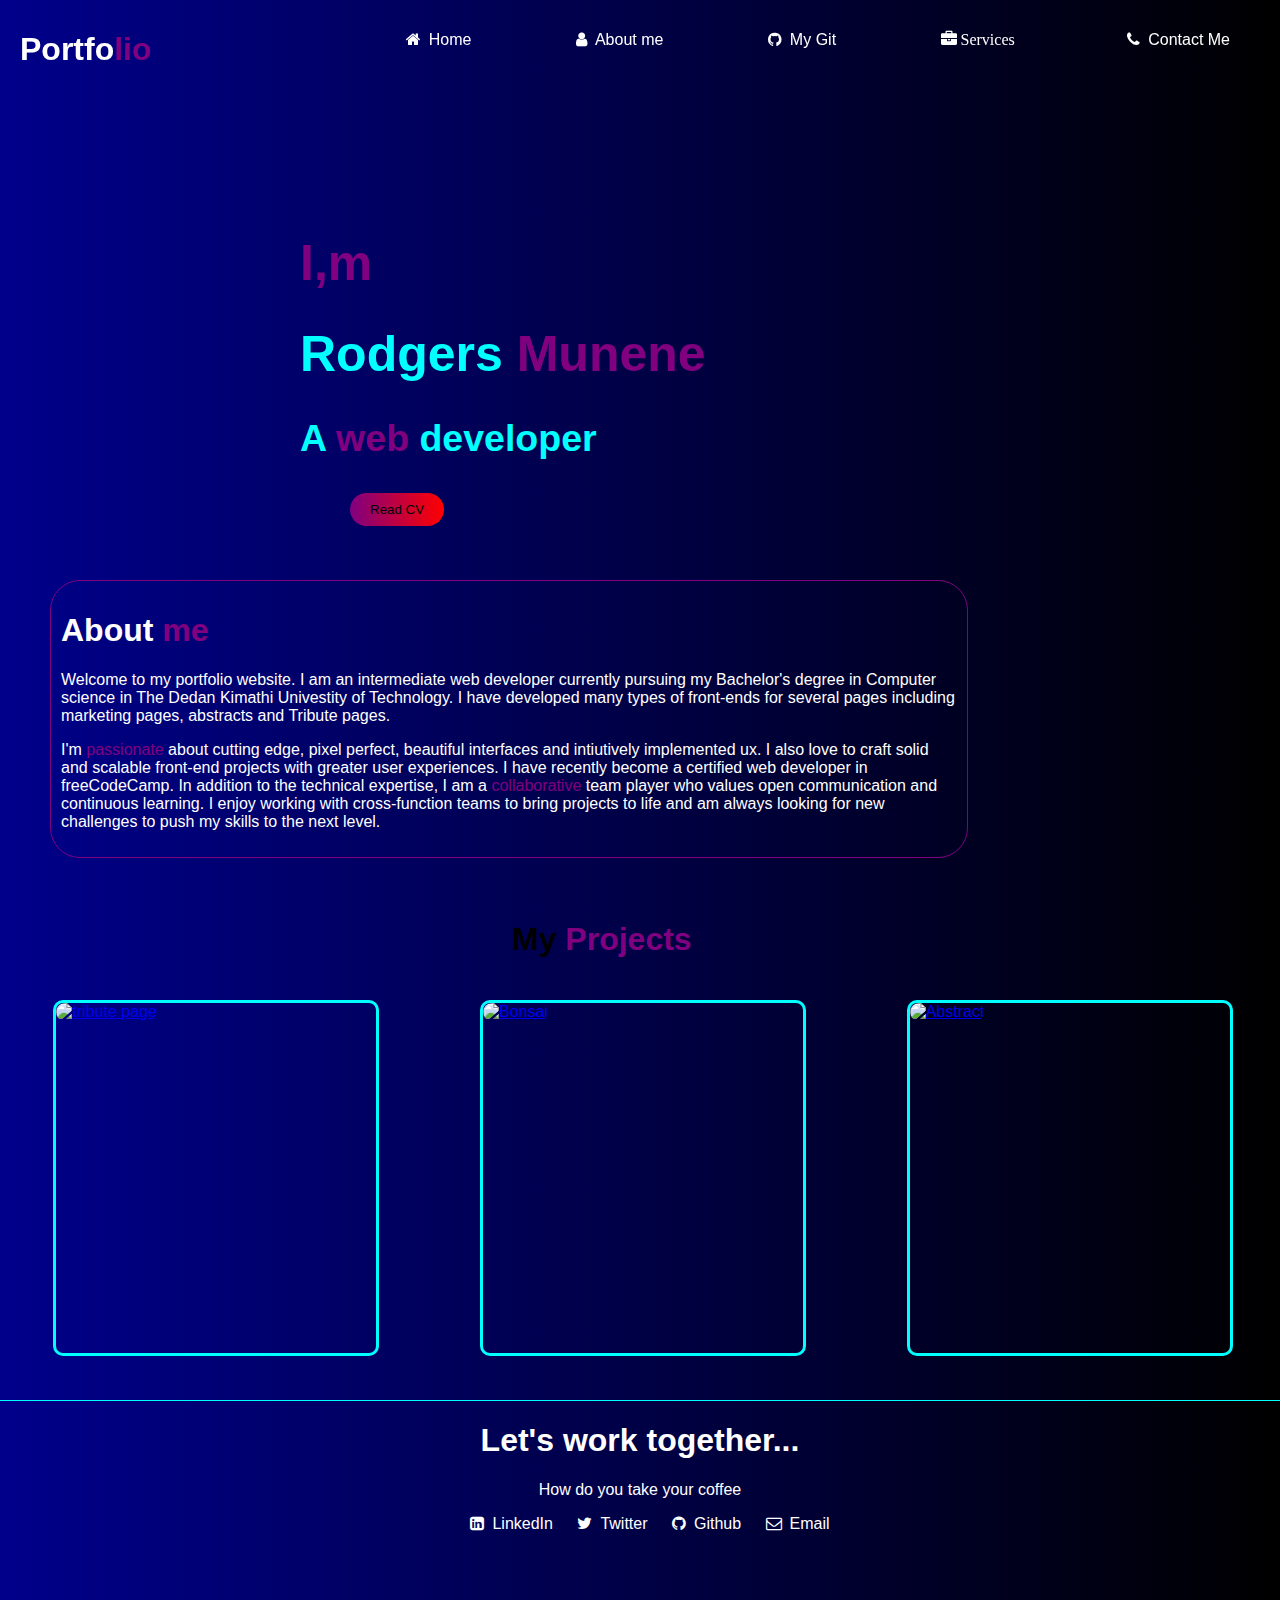
==== personal_portfolio.html @ 196107b6 "frst commit" ====
<!--Making my own personal portfolio for others to be able to engage with me and where i can be able
to save my projects so that others can be able to check them out..-->
<!DOCTYPE html>
<html lang="en">
<head>
    <meta charset="UTF-8">
    <meta http-equiv="X-UA-Compatible" content="IE=edge">
    <meta name="viewport" content="width=device-width, initial-scale=1.0">
    <link rel="stylesheet" href="portfolio.css"/>
    <link rel="stylesheet" href="https://cdnjs.cloudflare.com/ajax/libs/font-awesome/4.7.0/css/font-awesome.min.css">
    <title>Personal portfolio</title>
</head>
<body>
    <header>
        <nav id="navbar">
            <h1>Portfo<span>lio</span></h1>
            <ul>
                <li><a href="#home"><i class="fa fa-home"></i></i>Home</a></li>
                <li><a href="#about-me"><i class="fa fa-user"></i>About me</a></li>
                <li><a href="https://github.com/rodgers-munene"><i class="fa fa-github"></i>My Git</a></li>
                <li><a id="profile-link" target="_blank"><i class="fa fa-briefcase">  Services</i></a></li>
                <li><a href="#contact"><i class="fa fa-phone"></i>Contact Me</a></li>
            </ul>
        </nav>
    </header>
    <div id="#main-div">
        <main>
            <div id="welcome-section"class="intro" id="home">
                <h1><span>I,m</span></h1>
                <h1>Rodgers <span>Munene</span></h1>
                <h2>A <span>web</span> developer</h2>
                <button>Read CV</button>
            </div>
            <div id="about-me">
                <h1>About <span>me</span></h1>
                <p> Welcome to my portfolio website. I am an intermediate web developer currently pursuing my Bachelor's
                    degree in Computer science in The Dedan Kimathi Univestity of Technology. I have developed many types 
                    of front-ends for several pages including marketing pages, abstracts and Tribute pages. 
                </p>
                <p>I'm <span>passionate</span> about cutting edge, pixel perfect, beautiful interfaces and intiutively implemented ux. I also
                    love to craft solid and scalable front-end projects with greater user experiences. I have recently become 
                    a certified web developer in freeCodeCamp. In addition to the technical expertise, I am a <span>collaborative</span>
                    team player who values open communication and continuous learning. I enjoy working with cross-function teams
                    to bring projects to life and am always looking for new challenges to push my skills to the next level. 
                </p>
            </div>
            <h1 class="name">My <span>Projects</span></h1>
            <div id="projects" class="my-works">
                <div class="project-tile">
                    <a href="#"><img src="https://cdn.freecodecamp.org/testable-projects-fcc/images/tribute.jpg" alt="tribute page" width="320px" height="350px"/></a>
                </div>
                <div class="project-tile">
                    <a href="#"><img src="https://www.frontendpractice.com/_next/image?url=%2Fcard%2FC2-bonsai.png&w=640&q=100" alt="Bonsai" width="320px" height="350px"></a>
                </div>
                <div class="project-tile">
                    <a href="#"><img src="https://www.frontendpractice.com/_next/image?url=%2Fcard%2FC2-abstract.png&w=640&q=100" alt="Abstract" width="320px" height="350px"></a>
                </div>
            </div>
        </main>
        <footer>
            <div id="contact">
                <h1>Let's work together...</h1>
                <p>How do you take your coffee</p>
                <ul>
                    <li><a href="https://www.linkedin.com/in/rodgers-munene-56958b269"><i class="fa fa-linkedin-square"></i>LinkedIn</a></li>
                    <li><a href="https://twitter.com/___rodger_?t=y-uLC3Fc_V88071RqyAWwA&s=09"><i class="fa fa-twitter"></i>Twitter</a></li>
                    <li><a href="https://github.com/rodgers-munene"><i class="fa fa-github"></i>Github</a></li>
                    <li><a href="munenerodgers@gmail.com"><i class="fa fa-envelope-o"></i>Email</a></li>
                </ul>
            </div>
        </footer>
    </div>
</body>
</html>
---- portfolio.css ----
body{
    padding: 0;
    margin: 0;
    font-family: Tahoma, sans-serif;
    overflow-x: hidden;
    background: linear-gradient(90deg, darkblue, black);

}

/*styling the top navigation bar*/
#navbar{
    width: 100%;
    display: flex;
    justify-content: space-between;
    height: 60px;
    color: white;
    position: sticky;
    top: 0;
    z-index: 1;
    padding-top: 10px;
}
#navbar h1{
    padding-left: 20px;
}
#navbar ul li {
    display: inline-block;
    padding:  5px 50px;
    list-style-type: none;
}
#navbar ul li a{
    text-decoration: none;
    color: #fff;
}
.fa{
    margin-right: 8px;
/*styling the introduction div*/
}
.intro{
    position: absolute;
    top: 200px;
    left: 300px;
    font-size: 25px;
    color: #00ffff;
}
.intro button{
    padding: 9px 20px;
    border-radius: 30px;
    border: none;
    background: linear-gradient(90deg, purple, red);
    margin-left: 50px;
    transition: transform 0.3s;
}
span{
    color: purple;
}
/*styling the about me div*/ 
#about-me{
    position: absolute;
    top: 580px;
    width: 70%;
    left: 50px;
    color: white;
    border: 1px solid purple;
    border-radius: 30px;
    padding: 10px;
}
.my-works{
    width: 100%;
    position: absolute;
    top: 1000px;
    display: grid;
    grid-template-columns: repeat(3, 320px);
    row-gap: 30px;
    justify-content: space-around;
}
.project-tile{
    width: 320px;
    height: 350px;
    border: 3px solid #00ffff;
    border-radius: 10px;
    transition: transform 0.3s;
}
img{
    border-radius: 10px;
}
.project-tile:hover{
    transform: translateY(-7px);
}
.intro button:hover{
    transform: translateY(-5px);
}
.name{
    position: absolute;
    top:900px;
    left: 40%;
}
footer{
    position: absolute;
    top: 1400px;
    width: 100%;
    height: 200px;
    border-top:1px solid #00ffff;
}
#contact{
    left: 35%;
    color: #fff;
    text-align: center;
    padding: 30px auto;

}
#contact ul li{
    list-style-type: none;
    display: inline;
    padding-right: 20px;
}
#contact ul li a{
    text-decoration: none;
    color: #fff;
}
@media (max-width: 60%){
    body{
        display: flex;
    }
}
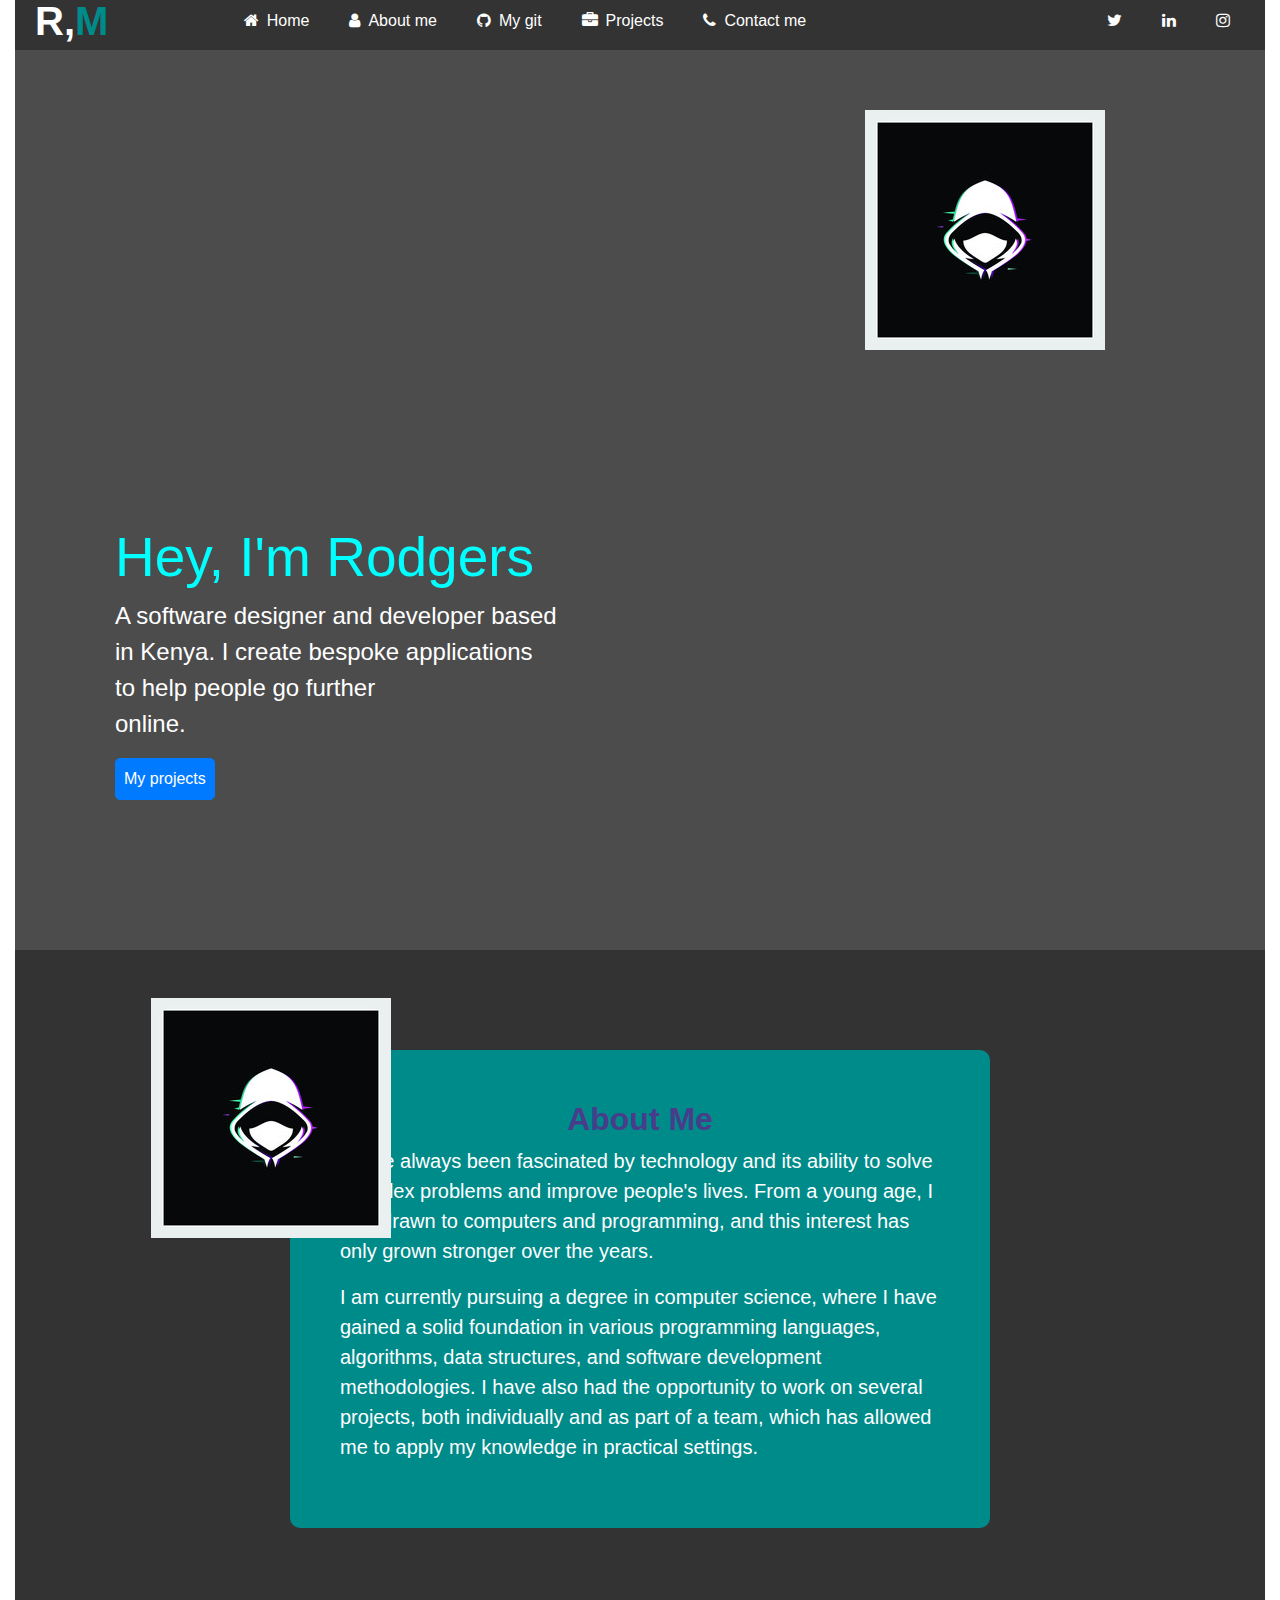
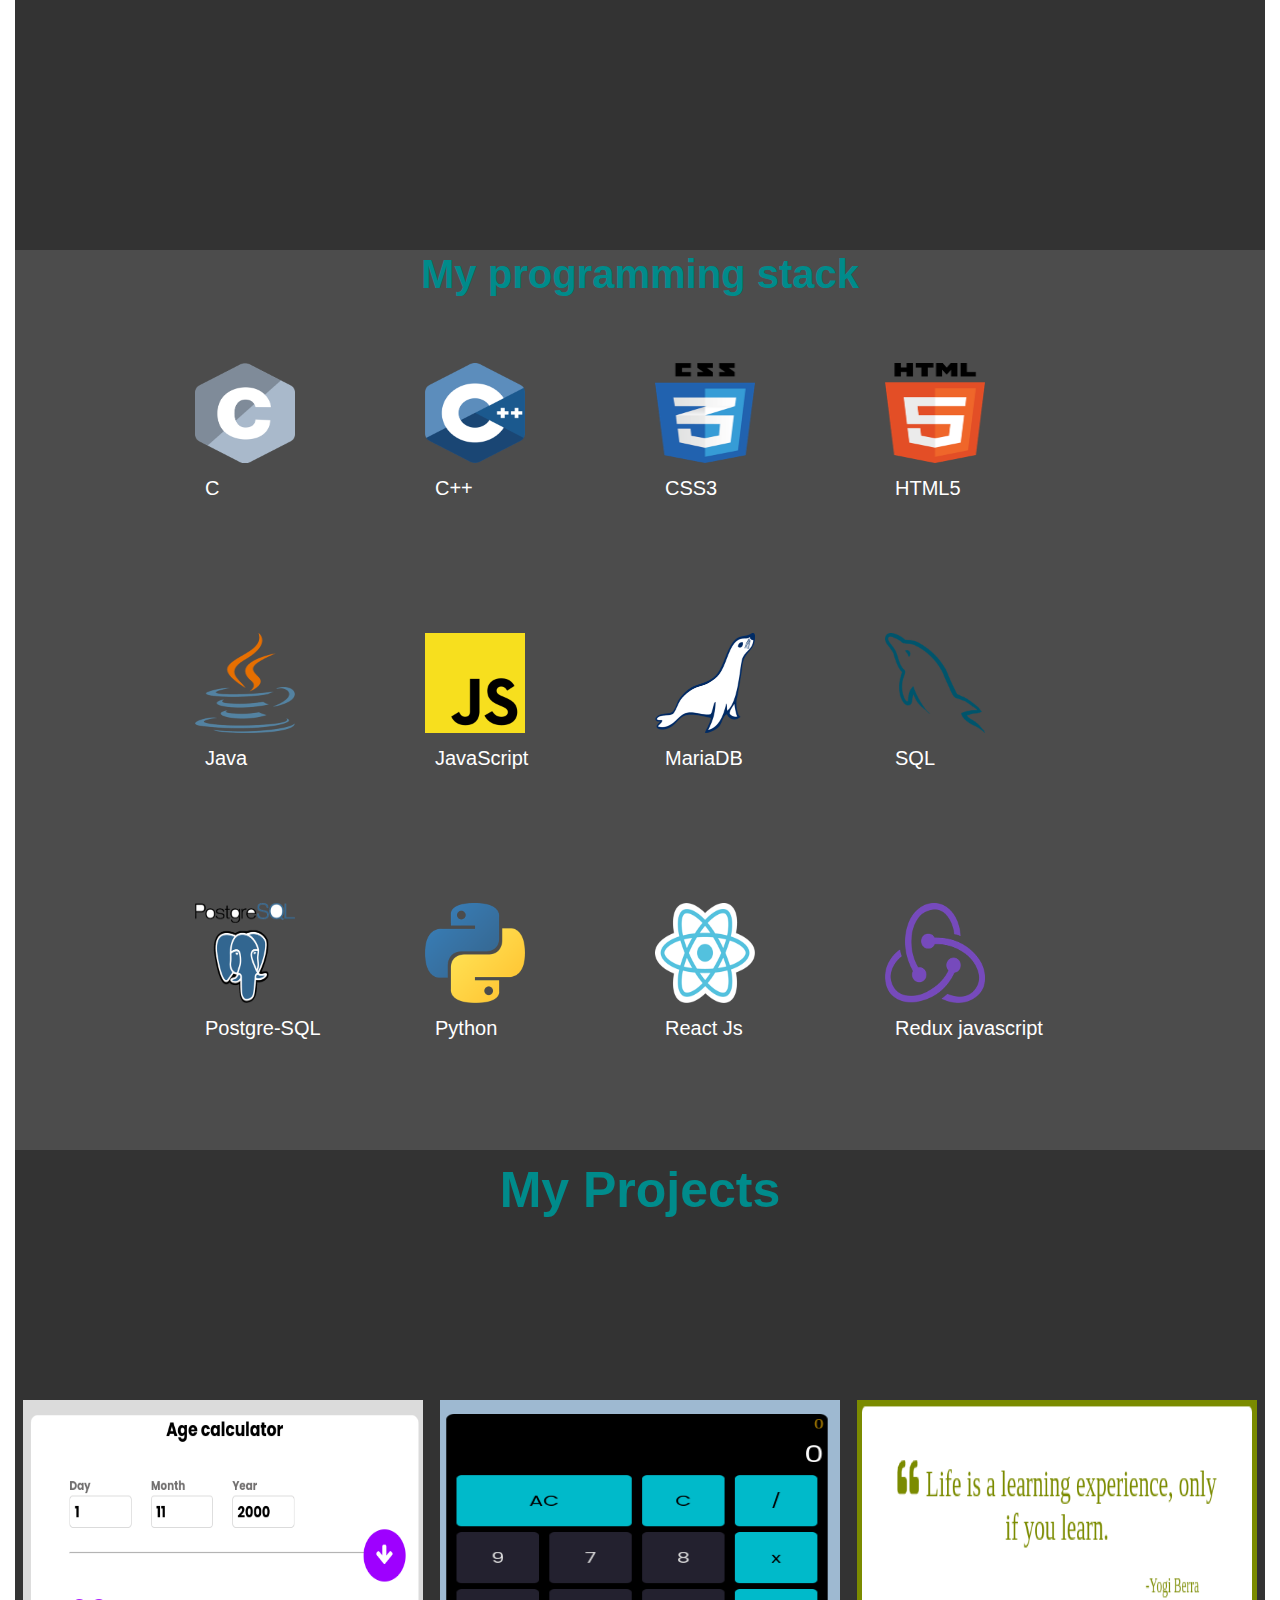
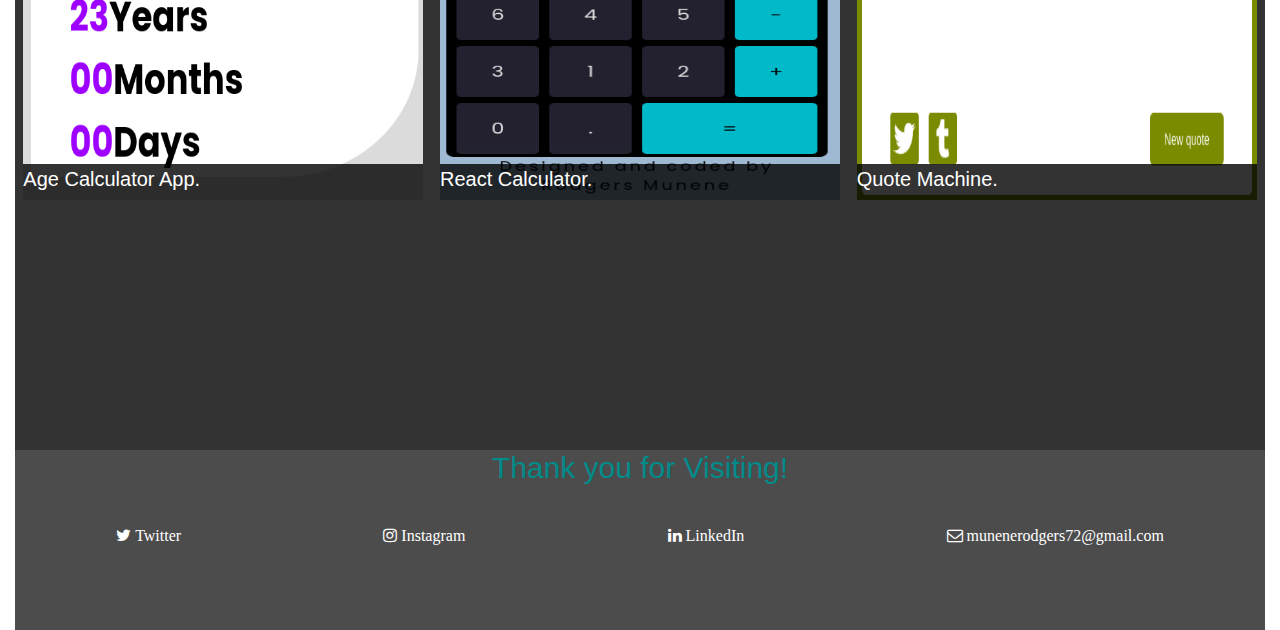
==== commit 8e73994c: "first commit" ====
--- a/personal_portfolio.html
+++ b/personal_portfolio.html
@@ -1,74 +1,144 @@
-<!--Making my own personal portfolio for others to be able to engage with me and where i can be able
-to save my projects so that others can be able to check them out..-->
-<!DOCTYPE html>
-<html lang="en">
-<head>
-    <meta charset="UTF-8">
-    <meta http-equiv="X-UA-Compatible" content="IE=edge">
-    <meta name="viewport" content="width=device-width, initial-scale=1.0">
-    <link rel="stylesheet" href="portfolio.css"/>
-    <link rel="stylesheet" href="https://cdnjs.cloudflare.com/ajax/libs/font-awesome/4.7.0/css/font-awesome.min.css">
-    <title>Personal portfolio</title>
-</head>
-<body>
-    <header>
-        <nav id="navbar">
-            <h1>Portfo<span>lio</span></h1>
-            <ul>
-                <li><a href="#home"><i class="fa fa-home"></i></i>Home</a></li>
-                <li><a href="#about-me"><i class="fa fa-user"></i>About me</a></li>
-                <li><a href="https://github.com/rodgers-munene"><i class="fa fa-github"></i>My Git</a></li>
-                <li><a id="profile-link" target="_blank"><i class="fa fa-briefcase">  Services</i></a></li>
-                <li><a href="#contact"><i class="fa fa-phone"></i>Contact Me</a></li>
-            </ul>
-        </nav>
-    </header>
-    <div id="#main-div">
-        <main>
-            <div id="welcome-section"class="intro" id="home">
-                <h1><span>I,m</span></h1>
-                <h1>Rodgers <span>Munene</span></h1>
-                <h2>A <span>web</span> developer</h2>
-                <button>Read CV</button>
-            </div>
-            <div id="about-me">
-                <h1>About <span>me</span></h1>
-                <p> Welcome to my portfolio website. I am an intermediate web developer currently pursuing my Bachelor's
-                    degree in Computer science in The Dedan Kimathi Univestity of Technology. I have developed many types 
-                    of front-ends for several pages including marketing pages, abstracts and Tribute pages. 
-                </p>
-                <p>I'm <span>passionate</span> about cutting edge, pixel perfect, beautiful interfaces and intiutively implemented ux. I also
-                    love to craft solid and scalable front-end projects with greater user experiences. I have recently become 
-                    a certified web developer in freeCodeCamp. In addition to the technical expertise, I am a <span>collaborative</span>
-                    team player who values open communication and continuous learning. I enjoy working with cross-function teams
-                    to bring projects to life and am always looking for new challenges to push my skills to the next level. 
-                </p>
-            </div>
-            <h1 class="name">My <span>Projects</span></h1>
-            <div id="projects" class="my-works">
-                <div class="project-tile">
-                    <a href="#"><img src="https://cdn.freecodecamp.org/testable-projects-fcc/images/tribute.jpg" alt="tribute page" width="320px" height="350px"/></a>
-                </div>
-                <div class="project-tile">
-                    <a href="#"><img src="https://www.frontendpractice.com/_next/image?url=%2Fcard%2FC2-bonsai.png&w=640&q=100" alt="Bonsai" width="320px" height="350px"></a>
-                </div>
-                <div class="project-tile">
-                    <a href="#"><img src="https://www.frontendpractice.com/_next/image?url=%2Fcard%2FC2-abstract.png&w=640&q=100" alt="Abstract" width="320px" height="350px"></a>
-                </div>
-            </div>
-        </main>
-        <footer>
-            <div id="contact">
-                <h1>Let's work together...</h1>
-                <p>How do you take your coffee</p>
-                <ul>
-                    <li><a href="https://www.linkedin.com/in/rodgers-munene-56958b269"><i class="fa fa-linkedin-square"></i>LinkedIn</a></li>
-                    <li><a href="https://twitter.com/___rodger_?t=y-uLC3Fc_V88071RqyAWwA&s=09"><i class="fa fa-twitter"></i>Twitter</a></li>
-                    <li><a href="https://github.com/rodgers-munene"><i class="fa fa-github"></i>Github</a></li>
-                    <li><a href="munenerodgers@gmail.com"><i class="fa fa-envelope-o"></i>Email</a></li>
-                </ul>
-            </div>
-        </footer>
-    </div>
-</body>
+<!--Making my own personal portfolio for others to be able to engage with me and where i can be able
+to save my projects so that others can be able to check them out..-->
+<!DOCTYPE html>
+<html lang="en">
+<head>
+    <meta charset="UTF-8">
+    <meta http-equiv="X-UA-Compatible" content="IE=edge">
+    <meta name="viewport" content="width=device-width, initial-scale=1.0">
+    <link rel="stylesheet" href="portfolio.css"/>
+    <link rel="stylesheet" href="https://cdn.jsdelivr.net/npm/bootstrap@4.3.1/dist/css/bootstrap.min.css" integrity="sha384-ggOyR0iXCbMQv3Xipma34MD+dH/1fQ784/j6cY/iJTQUOhcWr7x9JvoRxT2MZw1T" crossorigin="anonymous">
+    <link rel="stylesheet" href="https://cdnjs.cloudflare.com/ajax/libs/font-awesome/4.7.0/css/font-awesome.min.css">
+    <title>Personal portfolio</title>
+</head>
+<body>
+   <div class="container-fluid">
+    <header>
+        <nav class="nav-bar">
+            <h1>R,<span>M</span></h1>
+            <ul class="nav-links">
+                <li><a class="home" href="#intro"><i class="fa fa-home"></i>Home</i></a></li>
+                <li><a class="home" href="#about-me"> <i class="fa fa-user"></i>About me</i></a></li>
+                <li><a class="home" href="https://github.com/rodgers-munene"> <i class="fa fa-github"></i>My git</i></a></li>
+                <li><a class="home" href="#projects"> <i class="fa fa-briefcase"></i>Projects</i></a></li>
+                <li><a class="home" href="#"><i class="fa fa-phone"></i>Contact me</i></a></li>
+            </ul><a href="#"><i class="fa fa-"></i></a>
+            <ul class="nav-links">
+                <li><a href="#"><i class="fa fa-twitter"></i></a></li>
+                <li><a href="#"><i class="fa fa-linkedin"></i></a></li>
+                <li><a href="#"><i class="fa fa-instagram"></i></a></li>
+            </ul>
+        </nav>
+    </header>
+    <main>
+        <div id="intro" class="main-intro">
+            <div class="intro-div">
+                <div class="intro-text">
+                     <h1>Hey, I'm Rodgers</h1>
+                     <p>A software designer and developer based <br> in Kenya. I create bespoke applications <br> to help people go further <br>
+                         online. </p>
+                     <a href="https://github.com/rodgers-munene?tab=repositories"><button class="btn btn-primary" t>My projects</button></a>
+                     <div class="intro-text-shade"></div>
+                </div>
+             </div>
+             <div class="intro-pic"><img src="./assets/hacker.jpg" alt=""></div>
+             <div class="intro-shade"></div>
+        </div>
+        <div class="about-me" id="about-me">
+            <div class="about-me-pic">
+                <img src="./assets/hacker.jpg" alt="">
+            </div>
+            <div class="about-me-text">
+                <h2>About Me</h2>
+                <p>I have always been fascinated by technology and its ability to solve complex problems and improve people's lives. From a young age, I was drawn to computers and programming, and this interest has only grown stronger over the years.</p>
+                <p> I am currently pursuing a degree in computer science, where I have gained a solid foundation in various programming languages, algorithms, data structures, and software development methodologies. I have also had the opportunity to work on several projects, both individually and as part of a team, which has allowed me to apply my knowledge in practical settings.</p>
+          
+            </div>
+        </div>
+        
+        <div class="stack">
+            <h1 class="text-center"><span>My programming stack</span></h1>
+            <div class="stack-container">
+                <div>
+                    <img src="./assets/c.png" alt="">
+                    <p>C</p>
+                </div>
+                <div>
+                    <img src="./assets/cpp.png" alt="">
+                    <p>C++</p>
+                </div>
+                <div>
+                    <img src="./assets/css3.png" alt="">
+                    <p>CSS3</p>
+                </div>
+                <div>
+                    <img src="./assets/html5.png" alt="">
+                    <p>HTML5</p>
+                </div>
+                <div>
+                    <img src="./assets/java.png" alt="">
+                    <p>Java</p>
+                </div>
+                <div>
+                    <img src="./assets/javascript.png" alt="">
+                    <p>JavaScript</p>
+                </div>
+                <div>
+                    <img src="./assets/mariadb.png" alt="">
+                    <p>MariaDB </p>
+                </div>
+                <div>
+                    <img src="./assets/mysql.png" alt="">
+                    <p>SQL</p>
+                </div>
+                <div>
+                    <img src="./assets/postgre-sql.png" alt="">
+                    <p>Postgre-SQL</p>
+                </div>
+                <div>
+                    <img src="./assets/python.png" alt="">
+                    <p>Python</p>
+                </div>
+                <div>
+                    <img src="./assets/react.png" alt="">
+                    <p>React Js</p>
+                </div>
+                <div>
+                    <img src="./assets/redux.png" alt="">
+                    <p>Redux javascript</p>
+                </div>
+            </div>
+        </div>
+
+        <div class="projects" id="projects">
+            <h1><span>My Projects</span></h1>
+            <a href="https://rodgers-munene.github.io/Age-Calculator-app/"><div class="age-calc"> 
+                <img src="./assets/Screenshot from 2023-11-01 23-57-49.png" alt="" width="400" height="400">
+                <p class="age-calc-text">Age Calculator App. <br> In this project I utilized JavaScript dates logic to be able to calculate the users age by just inputing their birth date.</p>
+            </div></a>
+            <a href="https://rodgers-munene.github.io/react-calculator/"><div class="react-calc">
+                <img src="./assets/Screenshot from 2023-11-01 23-59-23.png" alt="" width="400" height="400">
+                <p class="react-calc-text">React Calculator. <br> In this project i utilized to utilize simple mathematical logic to be able to create a simple calculator using react js</p>
+            </div></a>
+            <a href="https://rodgers-munene.github.io/quote-machine/"><div class="quote-machine">
+                <img src="./assets/Screenshot from 2023-11-02 00-03-44.png" alt="" width="400" height="400">
+                <p class="quote-machine-text">Quote Machine. <br>In this project I utilized http request in JavaScript to acquire quotes from an API and display them to the user.</p>
+            </div></a>
+        </div>
+
+        <div class="footer">
+            <div class="thank-message">
+                <h4 class="text-center"><span>Thank you for Visiting!</span></h4>
+            </div>
+            <div class="contacts">
+                <a href="https://twitter.com/___rodger_"><i class="fa fa-twitter"> Twitter </i></a>
+                <a href="https://www.instagram.com/iam.rodgers_/"><i class="fa fa-instagram"> Instagram</i></a>
+                <a href="https://www.linkedin.com/in/rodgers-munene-56958b269/?utm_source=share&utm_campaign=share_via&utm_content=profile&utm_medium=android_app"><i class="fa fa-linkedin"> LinkedIn </i></a>
+                <a href=""><i class="fa fa-envelope-o"> munenerodgers72@gmail.com</i></a>
+            </div>
+        </div>
+    </main>
+   </div>
+   <!-- <script src="portfolio.js"></script> -->
+</body>
 </html>--- a/portfolio.css
+++ b/portfolio.css
@@ -1,124 +1,225 @@
-body{
-    padding: 0;
-    margin: 0;
-    font-family: Tahoma, sans-serif;
-    overflow-x: hidden;
-    background: linear-gradient(90deg, darkblue, black);
-
-}
-
-/*styling the top navigation bar*/
-#navbar{
-    width: 100%;
-    display: flex;
-    justify-content: space-between;
-    height: 60px;
-    color: white;
-    position: sticky;
-    top: 0;
-    z-index: 1;
-    padding-top: 10px;
-}
-#navbar h1{
-    padding-left: 20px;
-}
-#navbar ul li {
-    display: inline-block;
-    padding:  5px 50px;
-    list-style-type: none;
-}
-#navbar ul li a{
-    text-decoration: none;
-    color: #fff;
-}
-.fa{
-    margin-right: 8px;
-/*styling the introduction div*/
-}
-.intro{
-    position: absolute;
-    top: 200px;
-    left: 300px;
-    font-size: 25px;
-    color: #00ffff;
-}
-.intro button{
-    padding: 9px 20px;
-    border-radius: 30px;
-    border: none;
-    background: linear-gradient(90deg, purple, red);
-    margin-left: 50px;
-    transition: transform 0.3s;
-}
-span{
-    color: purple;
-}
-/*styling the about me div*/ 
-#about-me{
-    position: absolute;
-    top: 580px;
-    width: 70%;
-    left: 50px;
-    color: white;
-    border: 1px solid purple;
-    border-radius: 30px;
-    padding: 10px;
-}
-.my-works{
-    width: 100%;
-    position: absolute;
-    top: 1000px;
-    display: grid;
-    grid-template-columns: repeat(3, 320px);
-    row-gap: 30px;
-    justify-content: space-around;
-}
-.project-tile{
-    width: 320px;
-    height: 350px;
-    border: 3px solid #00ffff;
-    border-radius: 10px;
-    transition: transform 0.3s;
-}
-img{
-    border-radius: 10px;
-}
-.project-tile:hover{
-    transform: translateY(-7px);
-}
-.intro button:hover{
-    transform: translateY(-5px);
-}
-.name{
-    position: absolute;
-    top:900px;
-    left: 40%;
-}
-footer{
-    position: absolute;
-    top: 1400px;
-    width: 100%;
-    height: 200px;
-    border-top:1px solid #00ffff;
-}
-#contact{
-    left: 35%;
-    color: #fff;
-    text-align: center;
-    padding: 30px auto;
-
-}
-#contact ul li{
-    list-style-type: none;
-    display: inline;
-    padding-right: 20px;
-}
-#contact ul li a{
-    text-decoration: none;
-    color: #fff;
-}
-@media (max-width: 60%){
-    body{
-        display: flex;
-    }
+*{
+    padding: 0;
+    margin: 0;
+    box-sizing: border-box;
+    font-family: Tahoma, sans-serif;
+}
+body {
+    width: 100vw;
+    height: 100vh;
+    overflow-x: hidden;
+}
+/* color variables */
+:root{
+    --color1: aqua;
+    --color2: #000;
+    --textcolor1: #fff;
+    --textcolor2: darkgray
+}
+/* styling the nav bar */
+.nav-bar{
+    display: flex;
+    justify-content: space-between;
+    align-items: center;
+    width: 100%;
+    height: 50px;
+    color: var(--textcolor1);
+    background-color: rgba(0, 0, 0, 0.8);
+}
+.nav-links{
+    display: flex;
+    justify-content: space-between;
+    align-items: center;
+    margin-top: 8px;
+}
+span{
+    color: darkcyan;
+}
+
+.nav-links li{
+    list-style-type: none;
+    padding-right: 30px
+}
+.nav-links li a{
+    text-decoration: none;
+    color: var(--textcolor1);
+    padding: 5px;
+    border-radius: 10px;
+}
+
+.nav-bar h1{
+    margin-left: 20px;
+    font-weight: 900;
+}
+.home .fa{
+    margin-right: 8px;
+}
+.nav-links li a:hover{
+    color: darkolivegreen;
+}
+
+/* styling the main-intro div */
+
+.main-intro{
+    width: 100%;
+    height: 100vh;
+    position: relative;
+    background-color: rgba(0, 0, 0, 0.7);
+}
+.intro-div{
+    position: absolute;
+    bottom: 150px;
+    left: 100px;
+}
+.intro-text h1{
+    color: var(--color1);
+    font-size: 55px;
+}
+.intro-text p{
+    color: #fff;
+    font-size: 24px;
+}
+.intro-text button{
+    border-radius: 5px;
+    padding: 0.5rem;
+}
+.intro-text button:hover{
+    transform: scale(1.1);
+    color: #000;
+}
+.intro-pic{
+    position: absolute;
+    left: 850px;
+    top: 60px;
+}
+/*  */
+.about-me{
+    width: 100%;
+    height: 100vh;
+    background-color: rgba(0, 0, 0, 0.8);
+    display: flex;
+    flex-direction: column;
+    position: relative;
+}
+.about-me-text{
+    position: absolute;
+    top: 100px;
+    width: 700px;
+    padding: 50px;
+    border-radius: 10px;
+    background-color: darkcyan;
+    align-self: center;
+}
+.about-me-text p{
+    color: white;
+    font-size: 20px;
+}
+.about-me-text h2{
+    color: darkslateblue;
+    text-align: center;
+    font-weight: 900;
+}
+.about-me-pic{
+    position: absolute;
+    left: 8.5rem;
+    top: 3rem;
+    z-index: 2;
+}
+
+/* styling the my stack div */
+.stack{
+    width: 100%;
+    height: 100vh;
+    background-color: rgba(0, 0, 0, 0.7);
+}
+
+.stack-container{
+    height: 90vh;
+    display: grid;
+    grid-template-columns: repeat(4, 200px);
+    justify-content: center;
+    align-items: center;
+    column-gap: 30px;
+}
+.stack div img{
+    width: 100px;
+    height: 100px;
+    cursor: pointer;
+}
+.stack div img:hover{
+    transform: scale(1.2);
+}
+.stack h1{
+    font-weight: 900;
+}
+.stack div p{
+    color: #fff;
+    font-size: 20px;
+    margin-left: 10px;
+    margin-top: 10px;
+}
+
+/* styling the projects div */
+.projects{
+    width: 100%;
+    height: 100vh;
+    display: flex;
+    justify-content: space-around;
+    align-items: center;
+    background-color: rgba(0, 0, 0, 0.8);
+    position: relative;
+}
+.projects div{
+    position: relative;
+    overflow: hidden;
+    cursor: pointer; 
+}
+
+.projects div p{
+    color: #fff;
+    width: 100%;
+    position: absolute;
+    bottom: -100px;
+    font-size: 20px;
+    background-color: rgba(0, 0, 0, 0.8);
+    transition: all .3s ease-in-out
+}
+
+.projects h1{
+    position: absolute;
+    top: 10px;
+    font-size: 50px;
+    font-weight: 900;
+}
+.age-calc:hover .age-calc-text{
+    bottom: -16px;
+}
+.react-calc:hover .react-calc-text{
+    bottom: -16px;
+}
+.quote-machine:hover .quote-machine-text{
+    bottom: -16px;
+}
+/* styling the footer div */
+.footer{
+    width: 100%;
+    height: 20vh;
+    background-color: rgba(0, 0, 0, 0.7);
+}
+.contacts{
+    width: 100%;
+    display: flex;
+    justify-content: space-around;
+}
+.contacts a{
+    color: white;
+    text-decoration: none;
+    margin-top: 30px;
+}
+.thank-message h4{
+    font-size: 30px;
+}
+.contacts a:hover{
+    transform: scale(1.1);
+    color: darkcyan
 }